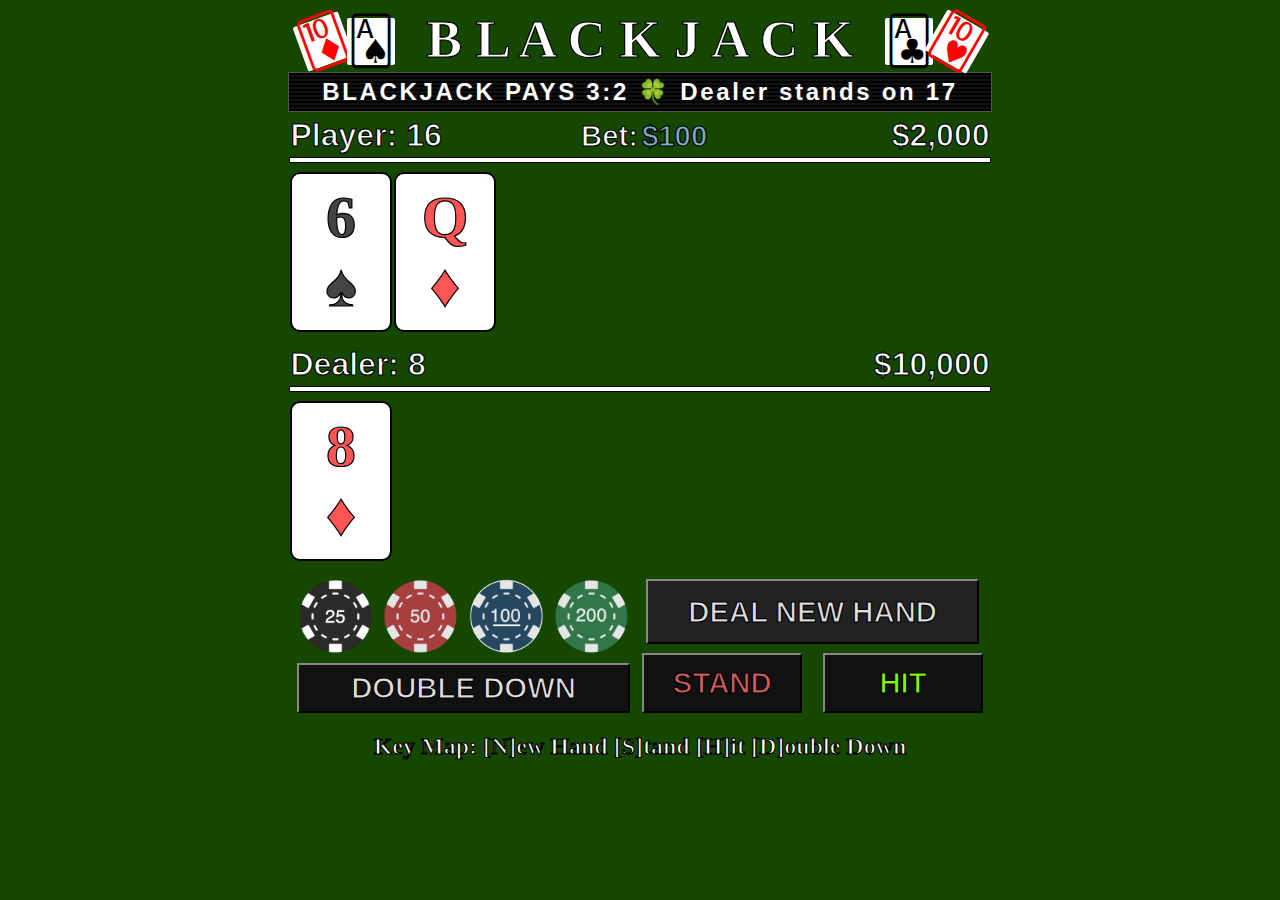
==== index.html @ 35026028 "Basic Blackjack" ====
<!DOCTYPE html>
<html lang="en">
<head>
  <meta charset="utf-8">
  <meta name="viewport" content="width=device-width">
  <meta name="description" content="A basic blackjack game written in JavaScript" />
  <meta name="keywords" content="blackjack, javascript, app, online, casino" />
  <title>Blackjack</title>
  <link href="styles/blackjack.css" rel="stylesheet">
  <link href="images/blackjack.ico" rel="shortcut icon" type="image/x-icon">
  <base target="_blank">
<script src="scripts/jquery-3.7.0.min.js"></script>
</head>
<!-- Deal new hand on page load -->
<body onload="mainGameLoop();">
  <script src="scripts/main.js"></script>

  <center>
    <!-- Display BLACKJACK banner with ornamental cards -->
    <span class="cardDeckFontRed">🃊</span><span class="cardDeckFontBlack">🂡</span>&nbsp;&nbsp;
    <span class="mainHeader">B L A C K J A C K</span>&nbsp;&nbsp;
    <span class="cardDeckFontBlack">🃑</span><span class="cardDeckFontRed2">🂺</span>
    <!-- Notification when 52 cards have been used -->
    <span id="toastMessage">52 Cards Used 🎲 Shuffling Deck</span>
 
    <!-- Status bar -->
    <table>
      <tr>
        <td class="statusOutline">
          <!-- Status Bar -->
          <div id="statusBarTxt"></div>
        </td>
      </tr>
    </table>

    <table class="fixedTable">
      <tr>
<!-- Shows win/loss of money
          <td id="playerWinningsLead" class="betLead"></td>
          <td id="playerWinningsTxt" title="Win/Loss"></td>
-->
        <td id="playerScoreTxt"></td>
        <td class="betLead">Bet:</td>
        <td id="playerBetTxt" title="Current Bet"></td>
        <td id="playerScoreTotalTxt" title="Player Cash">$250</td>
      </tr>
    </table>
    <hr>
    <!-- Player game board for cards -->
    <div class="fixedTable">
    <table>
      <tr id="gameBoardPlayer">    
        <!-- Card go here in their own TD -->
      </tr>
    </table>
    </div><hr class="smallLine">
   <table class="fixedTable">
      <tr>
          <td id="dealerScoreTxt"></td>

          <td id="dealerScoreTotalTxt" title="Casino Bank">$1000</td>
      </tr>
    </table>
  <hr>

    <!-- Dealer game board for cards -->
    <div class="fixedTable">
    <table>
      <tr id="gameBoardDealer">    
        <!-- Card go here in their own TD -->
      </tr>
    </table>
    </div>
    <hr class="smallLine">

    <!-- [DEAL NEW HAND], [DOUBLE DOWN], [STAND], and [HIT] buttons -->
    <table>
       <tr>
        <td class="btnTable">
          <input type="image" src="images/25.png" title="$25" class="btnBet" id="btnBet25" onclick="updateBetAmount(25);">
          <input type="image" src="images/50.png" title="$50" class="btnBet" id="btnBet50" onclick="updateBetAmount(50);">
          <input type="image" src="images/100.png" title="$100" class="btnBet" id="btnBet100" onclick="updateBetAmount(100);"> 
          <input type="image" src="images/200.png" title="$200" class="btnBet" id="btnBet200" onclick="updateBetAmount(200);">  
          <br>
          <button onclick="doubleDown();" id="btnDoubleDown" title="Draw 1 more card for 2x payout">DOUBLE DOWN</button>
        </td>
        <td class="btnTable">
          <button onclick="restartGame();" id="btnNewGame" class="btnNewGameStyle" title="Deal a new hand">DEAL NEW HAND</button>
          <hr class="smallLine">
          <button id="btnStand" onclick="stand();" title="Stop drawing cards">STAND</button>&nbsp;
          <button onclick="drawPlayerCard();" id="btnHit" title="Draw 1 card">HIT</button>
        </td>
      </tr>
    </table>
    <!-- Keyboard shortcut guide -->
    <span class="keyGuideTxt">Key Map:&nbsp;[N]ew Hand&nbsp;[S]tand&nbsp;[H]it&nbsp;[D]ouble Down</span>
  </center>

<!-- Preload images to prevent load latency -->
<img src="images/25.png" class="hidden">
<img src="images/50.png" class="hidden">
<img src="images/100.png" class="hidden">
<img src="images/200.png" class="hidden">
<img src="images/25active.png" class="hidden">
<img src="images/50active.png" class="hidden">
<img src="images/100active.png" class="hidden">
<img src="images/200active.png" class="hidden">
<img src="images/25outline.png" class="hidden">
<img src="images/50outline.png" class="hidden">
<img src="images/100outline.png" class="hidden">
<img src="images/200outline.png" class="hidden">

</body>
</html>
---- styles/blackjack.css ----
/* Main DOM elements */
body {
  font-family: 'Calibri', 'Helvetica', 'Arial', sans-serif;
  background-color: #154700; /*#0F3300;*/
  font-size: 28pt;
  font-weight: bold;
  color: #ffffff;
  /* Add black outline to text for contrast */
  -webkit-text-stroke: 1.2px black;
  cursor: default;
  /* Disable cursor selection  */
  -webkit-user-select: none; /* Safari */
  -moz-user-select: none; /* Firefox */
  -ms-user-select: none; /* IE10+/Edge */
  user-select: none; /* Standard */
}

button {
  background-color: #111111;
  border-color: #333333;
  color: #dddddd;
  font-size: 22pt;
  font-weight: bold;
  cursor: pointer;
  padding: 3pt;
  width: 120pt;
  height: 50px;
}
button:hover {
  color: #ffffff;
  border-color: #555555;  
}

/*
table,tr,td,div {
  border: 2px solid darkgreen;
}
div,span,tr,td  {
  border: 2px solid forestgreen;
} */

/* Horizontal rule is large white line with black outline (casino style) */
hr {
  background-color: white;
  border: 1px solid black;
  height: 4px;
  width: 700px;
  margin-top: 0px;
  margin-bottom: 7px;
}

/* Larege BLACKJACK banner on top */
.mainHeader {
  font-size: 40pt;
  font-family: 'Book Antiqua', serif, 'Times New Roman';
}

.gbSingleCard {
  display: none;
  background-color: white;
  border: 2px solid #000000;
  border-radius: 10px;
  color: #333333;
  width: 98px;
  text-align: center;
  padding-left: 0px;
  padding-right: 0px;
  padding-top: 5px;
  padding-bottom: 5px;
}

.gbSingleCard:hover {
  background-color: #eeeeee;
  border-color: #333333;
} 

/* Banner cards use a white background with black text */
.cardDeckFontBlack {
  font-size: 35pt;
  color: black;
  background-color: white;
  border-radius: 2px;
  font-weight: normal;
/* This limits the text for a faux card effect */
  display: inline-block;
  line-height: 100%;
  height: 100%;
  -webkit-text-stroke: 0px;
/* Middle card is not rotated but set to 0 so it sits on top */
  transform: rotate(0deg);
  }
/* Red text for hearts and diamonds, rotate card for style */
.cardDeckFontRed {
  font-size: 35pt;
  color: red;
  background-color: white;
  border-radius: 2px;
  font-weight: normal;
  display: inline-block;
  line-height: 100%;
  height: 100%;
  -webkit-text-stroke: 0px;
  transform: rotate(-20deg);
  }
/* The 2nd red card is rotated more and in the opposite direction */
.cardDeckFontRed2 {
  font-size: 35pt;
  color: red;
  background-color: white;
  border-radius: 2px;
  font-weight: normal;
  display: inline-block;
  line-height: 100%;
  height: 100%;
  -webkit-text-stroke: 0px;
  transform: rotate(30deg);
  }

/* Digital scoreboard style for top status bar */
.statusOutline {
  width: 700px;
  height: 32px;
  border: 1px solid #555555;
  background-color: #000000;
  padding-top: 3px;
  padding-bottom: 3px;
  background: repeating-linear-gradient(
    to bottom,
    #000000,
    #000000 2px,
    #111111 2px,
    #111111 4px
  );
}

/* [HIT] button */
#btnHit {
  height: 60px;
  color: chartreuse;
}
#btnHit:hover {
  color: #afff60;
}

/* [STAND] button */
#btnStand {
  height: 60px;
  color: indianred;
}
#btnStand:hover {
  color: #f26d6d;
}

/* [DEAL NEW HAND] button */
#btnNewGame {
  height: 65px;
  width: 250pt;
}

#btnDoubleDown {
  height: 50px;
  width: 250pt;
}

/* Bet buttons */
.btnBet {
  width: 75px;
}

/* Buttons are aligned to the bottom center */
.btnTable {
  text-align: center;
  vertical-align: bottom;
  padding: 5px;
}

/* Font for keyboard shortcut guide */
.keyGuideTxt {
  font-family: 'Consolas', fixed;
  font-size: 18pt;
}

/* A smaller, invisible <hr> for smaller gaps */
.smallLine {
  visibility: hidden;
  height: 7px;
  width: 100px;
  margin-top: 0pt;
  margin-bottom: 0pt;
}

/* Set most elements to fixed 730px width */
.fixedTable {
  width: 705px;
  text-align: left;
}

.hidden {
  visibility: hidden;
  height: 1px;
}

/* Player and dealer's total money */
#playerScoreTotalTxt, #dealerScoreTotalTxt {
/*  font-weight: normal; */
  font-size: 24pt;
  text-align: right;
  align-content: right;
  width: 20%;
  cursor: pointer;
}

.betLead {
  font-size: 22pt;
  width: 25%;
  text-align: right;
}

#playerBetTxt, #playerWinningsTxt {
  font-size: 22pt;
  color: #afff60;
  text-align: left;
  cursor: pointer;
  width: 30%;
}

/* Player and dealer's score for current hand */
#playerScoreTxt, #dealerScoreTxt {
  font-size: 24pt;
  font-weight: bold;
  text-align: left;
}

/* Main game board where cards are displayed, Serif font looks similar to a card font */
#gameBoardPlayer, #gameBoardDealer {
/*  color: #333333; */
  font-family: 'Book Antiqua', serif, 'Times New Roman'; /* 'Book Antiqua', 'Rockwell' */
  font-size: 45pt;
  font-weight: bold;
  height: 160px;
  cursor: pointer;
}

/* Add fade animation to scoreboard */
#statusBarTxt {
/* LCD font looks terrible in Chromium browsers */
/*  font-family: 'Digital-7 Mono', 'LCDMono2'; */
/*  font-family: 'Impact', 'Haettenschweiler', sans-serif; */
  font-size: 18pt;
  letter-spacing: 2pt;
  text-align: center;
  -webkit-text-stroke: 0;
  animation: fadeIn 2s;
  -webkit-animation: fadeIn 2s;
  -moz-animation: fadeIn 2s;
  -o-animation: fadeIn 2s;
  -ms-animation: fadeIn 2s;  
}
@keyframes fadeIn {
  0% { opacity: 0; }
  100% { opacity: 1; }
}
@-moz-keyframes fadeIn {
  0% { opacity: 0; }
  100% { opacity: 1; }
}
@-webkit-keyframes fadeIn {
  0% { opacity: 0; }
  100% { opacity: 1; }
}
@-o-keyframes fadeIn {
  0% { opacity: 0; }
  100% { opacity: 1; }
}
@-ms-keyframes fadeIn {
  0% { opacity: 0; }
  100% { opacity: 1; }
}

/* Toast message for deck shuffle */
#toastMessage {
  font-size: 18pt;
  font-weight: bold;
  visibility: hidden;
  min-width: 250px;
  margin-left: -150px;
  background-color: #2a2a2a;
  color: #efefef;
  font-weight: bold;
  text-align: center;
  border-radius: 2px;
  padding: 10px;
  position: fixed;
  z-index: 1;
  left: 50%;
  top: 352px;
}
#toastMessage.show {
  visibility: visible;
  animation: fadeintoast 0.5s;
}
@keyframes fadeintoast {
  from {opacity: 0;}
  to {opacity: 1;}
}
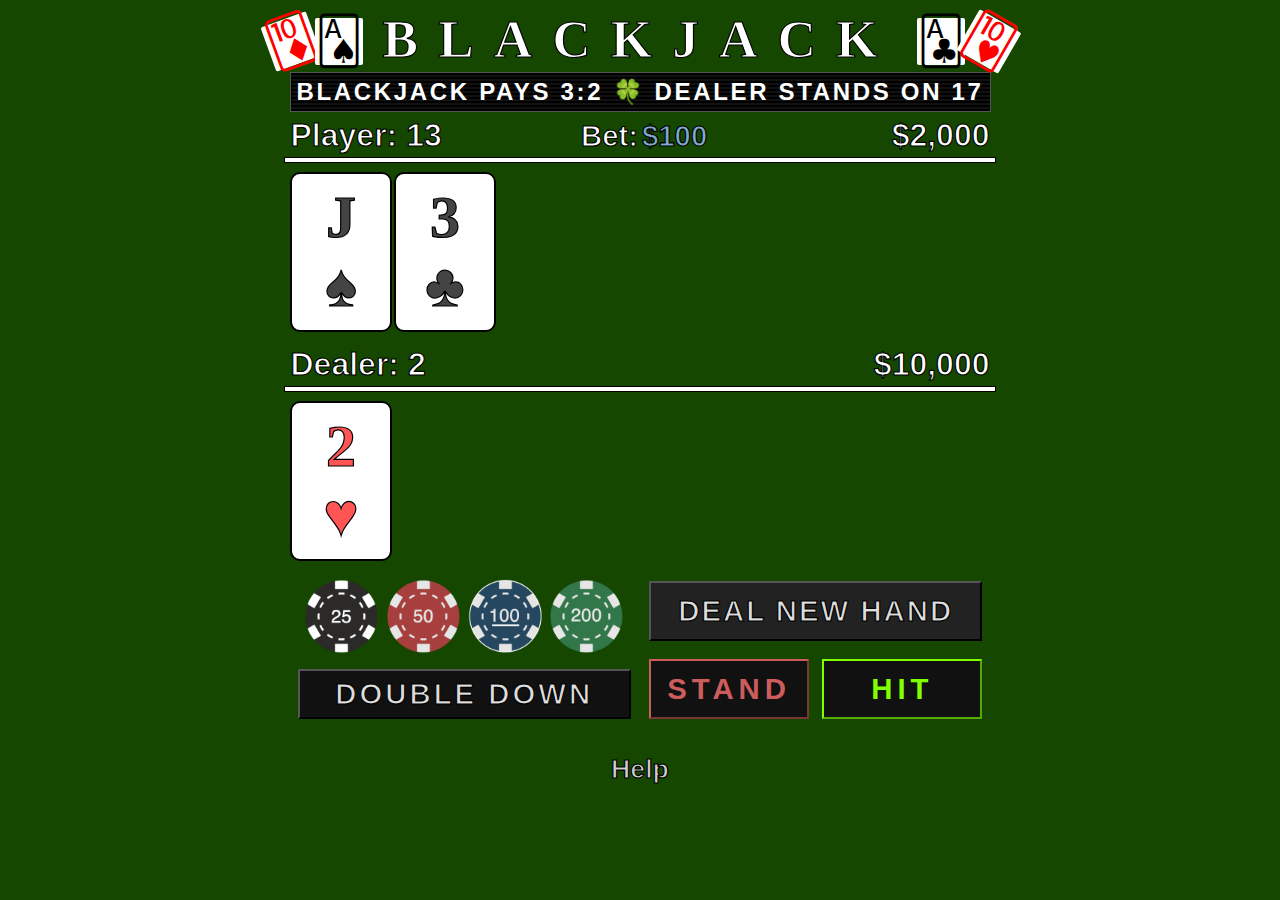
==== commit 75e1bc8b: "Add files via upload" ====
--- a/index.html
+++ b/index.html
@@ -13,102 +13,151 @@
 </head>
 <!-- Deal new hand on page load -->
 <body onload="mainGameLoop();">
-  <script src="scripts/main.js"></script>
+<script src="scripts/main.js"></script>
+<center>
 
-  <center>
-    <!-- Display BLACKJACK banner with ornamental cards -->
-    <span class="cardDeckFontRed">🃊</span><span class="cardDeckFontBlack">🂡</span>&nbsp;&nbsp;
-    <span class="mainHeader">B L A C K J A C K</span>&nbsp;&nbsp;
-    <span class="cardDeckFontBlack">🃑</span><span class="cardDeckFontRed2">🂺</span>
-    <!-- Notification when 52 cards have been used -->
-    <span id="toastMessage">52 Cards Used 🎲 Shuffling Deck</span>
- 
-    <!-- Status bar -->
-    <table>
-      <tr>
-        <td class="statusOutline">
-          <!-- Status Bar -->
-          <div id="statusBarTxt"></div>
-        </td>
-      </tr>
-    </table>
+<!-- Display BLACKJACK banner with ornamental cards -->
+<span class="cardDeckFontRed">🃊</span><span class="cardDeckFontBlack">🂡</span>&nbsp;&nbsp;
+<span class="mainHeader">BLACKJACK</span>&nbsp;&nbsp;
+<span class="cardDeckFontBlack">🃑</span><span class="cardDeckFontRed2">🂺</span>
+<!-- Notification when 52 cards have been used -->
+<span id="toastMessage">52 Cards Used 🎲 Shuffling Deck</span>
 
-    <table class="fixedTable">
-      <tr>
-<!-- Shows win/loss of money
-          <td id="playerWinningsLead" class="betLead"></td>
-          <td id="playerWinningsTxt" title="Win/Loss"></td>
--->
-        <td id="playerScoreTxt"></td>
-        <td class="betLead">Bet:</td>
-        <td id="playerBetTxt" title="Current Bet"></td>
-        <td id="playerScoreTotalTxt" title="Player Cash">$250</td>
-      </tr>
-    </table>
-    <hr>
-    <!-- Player game board for cards -->
-    <div class="fixedTable">
-    <table>
-      <tr id="gameBoardPlayer">    
-        <!-- Card go here in their own TD -->
-      </tr>
-    </table>
-    </div><hr class="smallLine">
-   <table class="fixedTable">
-      <tr>
-          <td id="dealerScoreTxt"></td>
+<!-- Status bar -->
+<table class="fixedTable">
+  <tr>
+    <td class="statusOutline">
+      <!-- Status Bar -->
+      <div id="statusBarTxt"></div>
+    </td>
+  </tr>
+</table>
 
-          <td id="dealerScoreTotalTxt" title="Casino Bank">$1000</td>
-      </tr>
-    </table>
-  <hr>
+<!-- PLAYER SCORE -->
+<table class="fixedTable">
+  <tr>
+    <td id="playerScoreTxt"></td>
+    <td class="betLead">Bet:</td>
+    <td id="playerBetTxt" title="Current Bet"></td>
+    <td id="playerScoreTotalTxt" title="Player Cash">$250</td>
+  </tr>
+</table>
+<hr>
 
-    <!-- Dealer game board for cards -->
-    <div class="fixedTable">
-    <table>
-      <tr id="gameBoardDealer">    
-        <!-- Card go here in their own TD -->
-      </tr>
-    </table>
-    </div>
-    <hr class="smallLine">
+<!-- PLAYER GAME BOARD -->
+<div class="fixedTable">
+<table>
+  <tr id="gameBoardPlayer">    
+    <!-- PLAYER CARDS are appended here in their own TD -->
+  </tr>
+</table>
+</div>
+<hr class="smallLine">
 
-    <!-- [DEAL NEW HAND], [DOUBLE DOWN], [STAND], and [HIT] buttons -->
-    <table>
-       <tr>
-        <td class="btnTable">
-          <input type="image" src="images/25.png" title="$25" class="btnBet" id="btnBet25" onclick="updateBetAmount(25);">
-          <input type="image" src="images/50.png" title="$50" class="btnBet" id="btnBet50" onclick="updateBetAmount(50);">
-          <input type="image" src="images/100.png" title="$100" class="btnBet" id="btnBet100" onclick="updateBetAmount(100);"> 
-          <input type="image" src="images/200.png" title="$200" class="btnBet" id="btnBet200" onclick="updateBetAmount(200);">  
-          <br>
-          <button onclick="doubleDown();" id="btnDoubleDown" title="Draw 1 more card for 2x payout">DOUBLE DOWN</button>
-        </td>
-        <td class="btnTable">
-          <button onclick="restartGame();" id="btnNewGame" class="btnNewGameStyle" title="Deal a new hand">DEAL NEW HAND</button>
-          <hr class="smallLine">
-          <button id="btnStand" onclick="stand();" title="Stop drawing cards">STAND</button>&nbsp;
-          <button onclick="drawPlayerCard();" id="btnHit" title="Draw 1 card">HIT</button>
-        </td>
-      </tr>
-    </table>
-    <!-- Keyboard shortcut guide -->
-    <span class="keyGuideTxt">Key Map:&nbsp;[N]ew Hand&nbsp;[S]tand&nbsp;[H]it&nbsp;[D]ouble Down</span>
-  </center>
+<!-- DEALER SCORE -->
+<table class="fixedTable">
+  <tr>
+    <td id="dealerScoreTxt"></td>
+      <td id="dealerScoreTotalTxt" title="Casino Bank">$1000</td>
+  </tr>
+</table>
+<hr>
+
+<!-- DEALER GAME BOARD -->
+<div class="fixedTable">
+<table>
+  <tr id="gameBoardDealer">    
+    <!-- DEALER CARDS are appended here in their own TD -->
+  </tr>
+</table>
+</div>
+<hr class="smallLine">
+
+<!-- All buttons go in their own separate table -->
+<table class="fixedTable">
+  <tr>
+    <!-- BET [$25], [$50], [$100], [$200], and [DOUBLE DOWN] buttons -->
+    <td class="btnTable">
+      <input type="image" src="images/25.png" title="$25" class="btnBet" id="btnBet25" onclick="updateBetAmount(25);">
+      <input type="image" src="images/50.png" title="$50" class="btnBet" id="btnBet50" onclick="updateBetAmount(50);">
+      <input type="image" src="images/100.png" title="$100" class="btnBet" id="btnBet100" onclick="updateBetAmount(100);"> 
+      <input type="image" src="images/200.png" title="$200" class="btnBet" id="btnBet200" onclick="updateBetAmount(200);">  
+      <hr class="smallLine">
+      <button onclick="doubleDown();" id="btnDoubleDown" title="Draw 1 more card for 2x payout">DOUBLE DOWN</button>
+    </td>
+    <!-- [DEAL NEW HAND], [STAND], and [HIT] buttons -->
+    <td class="btnTable">
+      <button onclick="restartGame();" id="btnNewGame" class="btnNewGameStyle" title="Deal a new hand">DEAL NEW HAND</button>
+      <hr class="smallLine"><hr class="smallLine">
+      <button id="btnStand" onclick="stand();" title="Stop drawing cards">STAND</button>&nbsp;
+      <button onclick="drawPlayerCard();" id="btnHit" title="Draw 1 card">HIT</button>
+    </td>
+  </tr>
+</table>
+<br>
+
+<!-- Help button: clicking toggles help window, div centers text -->
+<div>
+<span id="btnHelp" onclick="showHelpMenu();" title="Click to toggle the help window" class="btnHelpStyle">Help</span>
+<!-- HELP MENU conents (hidden by default) -->
+<span id="helpMenuTxt" onclick="showHelpMenu();">
+  <center>♠️ ♥️ HOW TO PLAY BLACKJACK ♣️ ♦️</center>
+  <hr class="helpLine">
+  Rules: the goal of Blackjack is to score higher than the dealer without going over 21
+  <ul type="square">
+    <li>Cards 2 to 10 are scored as their base value 2=2, 10=10, etc.</li>
+    <li>Face cards are worth 10 (Jacks, Queens, and Kings)</li>
+    <li>Aces are worth 1 or 11 (whichever benefits the player)</li>
+  </ul>
+  <ol>
+    <li>Player with the score closest to 21 wins</li>
+    <li>Scores over 21 automatically lose (bust)</li>
+    <li>Blackjack beats a 21 scored with 3+ cards</li>
+  </ol>
+  <ul type="square">
+    Words to Know
+    <li>Hit: draw 1 more card from the deck</li>
+    <li>Stand: stop drawing cards and end your hand</li>
+    <li>Double Down: double your bet, draw 1 card, and stand</li>
+    <li>Blackjack: a score of 21 with <i>only</i> 2 cards (Ace + 10)</li>
+  </ul>
+  <table width="100%">
+    <tr>
+      <td>Keyboard:</td>
+      <td>[N]ew Hand</td>
+      <td>[D]ouble Down</td>
+      <td>[S]tand</td>
+      <td>[H]it</td>
+      <td>[A]udio</td>
+    </tr>
+  </table>
+  <hr class="helpLine">
+  <a href="https://ateadaze.github.io/blackjack/m/index.html">Mobile Version</a><br>
+  <a href="https://github.com/ATeaDaze/ateadaze.github.io">GitHub</a>
+</span>
+</div>
+
+<!-- Preload game SFX -->
+<audio src="audio/card_flip.mp3"></audio>
+<audio src="audio/card_shuffle.mp3"></audio>
+<audio src="audio/casino_chip.mp3"></audio>
+<audio src="audio/tick.mp3"></audio>
+<audio src="audio/jackpot.mp3"></audio>
 
 <!-- Preload images to prevent load latency -->
 <img src="images/25.png" class="hidden">
 <img src="images/50.png" class="hidden">
 <img src="images/100.png" class="hidden">
 <img src="images/200.png" class="hidden">
-<img src="images/25active.png" class="hidden">
-<img src="images/50active.png" class="hidden">
-<img src="images/100active.png" class="hidden">
-<img src="images/200active.png" class="hidden">
+<img src="images/25dark.png" class="hidden">
+<img src="images/50dark.png" class="hidden">
+<img src="images/100dark.png" class="hidden">
+<img src="images/200dark.png" class="hidden">
 <img src="images/25outline.png" class="hidden">
 <img src="images/50outline.png" class="hidden">
 <img src="images/100outline.png" class="hidden">
 <img src="images/200outline.png" class="hidden">
 
+ </center>
 </body>
 </html>
--- a/styles/blackjack.css
+++ b/styles/blackjack.css
@@ -2,7 +2,7 @@
 body {
   font-family: 'Calibri', 'Helvetica', 'Arial', sans-serif;
   background-color: #154700; /*#0F3300;*/
-  font-size: 28pt;
+  font-size: 18pt;
   font-weight: bold;
   color: #ffffff;
   /* Add black outline to text for contrast */
@@ -17,7 +17,7 @@
 
 button {
   background-color: #111111;
-  border-color: #333333;
+  border-color: #555555;
   color: #dddddd;
   font-size: 22pt;
   font-weight: bold;
@@ -28,52 +28,42 @@
 }
 button:hover {
   color: #ffffff;
-  border-color: #555555;  
-}
-
-/*
-table,tr,td,div {
-  border: 2px solid darkgreen;
-}
-div,span,tr,td  {
-  border: 2px solid forestgreen;
-} */
+  border-color: #777777;
+}
 
 /* Horizontal rule is large white line with black outline (casino style) */
 hr {
   background-color: white;
   border: 1px solid black;
   height: 4px;
-  width: 700px;
+  width: 710px;
   margin-top: 0px;
   margin-bottom: 7px;
 }
+
+a, a:visited {
+  font-weight: normal;
+  -webkit-text-stroke: 0px;
+  color: #c0c0c0;
+}
+
+a:hover {
+  color: #dddddd;
+}
+
+/*table, tr, td {
+  border: 2px solid darkgreen;
+}
+div, span  {
+  border: 2px solid forestgreen;
+}*/
 
 /* Larege BLACKJACK banner on top */
 .mainHeader {
   font-size: 40pt;
+  letter-spacing: 15pt;
   font-family: 'Book Antiqua', serif, 'Times New Roman';
 }
-
-.gbSingleCard {
-  display: none;
-  background-color: white;
-  border: 2px solid #000000;
-  border-radius: 10px;
-  color: #333333;
-  width: 98px;
-  text-align: center;
-  padding-left: 0px;
-  padding-right: 0px;
-  padding-top: 5px;
-  padding-bottom: 5px;
-}
-
-.gbSingleCard:hover {
-  background-color: #eeeeee;
-  border-color: #333333;
-} 
-
 /* Banner cards use a white background with black text */
 .cardDeckFontBlack {
   font-size: 35pt;
@@ -81,7 +71,7 @@
   background-color: white;
   border-radius: 2px;
   font-weight: normal;
-/* This limits the text for a faux card effect */
+/* Limits text for a faux card effect */
   display: inline-block;
   line-height: 100%;
   height: 100%;
@@ -114,9 +104,24 @@
   height: 100%;
   -webkit-text-stroke: 0px;
   transform: rotate(30deg);
-  }
-
-/* Digital scoreboard style for top status bar */
+}
+
+/* Set most elements to fixed 730px width */
+.fixedTable {
+  width: 705px;
+  text-align: left;
+}
+
+/* A smaller, invisible <hr> for smaller gaps */
+.smallLine {
+  visibility: hidden;
+  height: 7px;
+  width: 100px;
+  margin-top: 0pt;
+  margin-bottom: 0pt;
+}
+
+/* Gradient gives status bar a "scoreboard" */
 .statusOutline {
   width: 700px;
   height: 32px;
@@ -133,74 +138,59 @@
   );
 }
 
-/* [HIT] button */
-#btnHit {
-  height: 60px;
-  color: chartreuse;
-}
-#btnHit:hover {
+/* Add fade animation to scoreboard */
+#statusBarTxt {
+  font-size: 18pt;
+  letter-spacing: 2pt;
+  text-align: center;
+  -webkit-text-stroke: 0;
+  animation: fadeIn 2s;
+  -webkit-animation: fadeIn 2s;
+  -moz-animation: fadeIn 2s;
+  -o-animation: fadeIn 2s;
+  -ms-animation: fadeIn 2s;  
+}
+@keyframes fadeIn {
+  0% { opacity: 0; }
+  100% { opacity: 1; }
+}
+@-moz-keyframes fadeIn {
+  0% { opacity: 0; }
+  100% { opacity: 1; }
+}
+@-webkit-keyframes fadeIn {
+  0% { opacity: 0; }
+  100% { opacity: 1; }
+}
+@-o-keyframes fadeIn {
+  0% { opacity: 0; }
+  100% { opacity: 1; }
+}
+@-ms-keyframes fadeIn {
+  0% { opacity: 0; }
+  100% { opacity: 1; }
+}
+
+#playerScoreTxt, #dealerScoreTxt {
+  font-size: 24pt;
+  font-weight: bold;
+  text-align: left;
+}
+
+.betLead {
+  font-size: 22pt;
+  width: 25%;
+  text-align: right;
+}
+
+#playerBetTxt, #playerWinningsTxt {
+  font-size: 22pt;
   color: #afff60;
-}
-
-/* [STAND] button */
-#btnStand {
-  height: 60px;
-  color: indianred;
-}
-#btnStand:hover {
-  color: #f26d6d;
-}
-
-/* [DEAL NEW HAND] button */
-#btnNewGame {
-  height: 65px;
-  width: 250pt;
-}
-
-#btnDoubleDown {
-  height: 50px;
-  width: 250pt;
-}
-
-/* Bet buttons */
-.btnBet {
-  width: 75px;
-}
-
-/* Buttons are aligned to the bottom center */
-.btnTable {
-  text-align: center;
-  vertical-align: bottom;
-  padding: 5px;
-}
-
-/* Font for keyboard shortcut guide */
-.keyGuideTxt {
-  font-family: 'Consolas', fixed;
-  font-size: 18pt;
-}
-
-/* A smaller, invisible <hr> for smaller gaps */
-.smallLine {
-  visibility: hidden;
-  height: 7px;
-  width: 100px;
-  margin-top: 0pt;
-  margin-bottom: 0pt;
-}
-
-/* Set most elements to fixed 730px width */
-.fixedTable {
-  width: 705px;
   text-align: left;
-}
-
-.hidden {
-  visibility: hidden;
-  height: 1px;
-}
-
-/* Player and dealer's total money */
+  cursor: pointer;
+  width: 30%;
+}
+
 #playerScoreTotalTxt, #dealerScoreTotalTxt {
 /*  font-weight: normal; */
   font-size: 24pt;
@@ -210,28 +200,6 @@
   cursor: pointer;
 }
 
-.betLead {
-  font-size: 22pt;
-  width: 25%;
-  text-align: right;
-}
-
-#playerBetTxt, #playerWinningsTxt {
-  font-size: 22pt;
-  color: #afff60;
-  text-align: left;
-  cursor: pointer;
-  width: 30%;
-}
-
-/* Player and dealer's score for current hand */
-#playerScoreTxt, #dealerScoreTxt {
-  font-size: 24pt;
-  font-weight: bold;
-  text-align: left;
-}
-
-/* Main game board where cards are displayed, Serif font looks similar to a card font */
 #gameBoardPlayer, #gameBoardDealer {
 /*  color: #333333; */
   font-family: 'Book Antiqua', serif, 'Times New Roman'; /* 'Book Antiqua', 'Rockwell' */
@@ -241,40 +209,115 @@
   cursor: pointer;
 }
 
-/* Add fade animation to scoreboard */
-#statusBarTxt {
-/* LCD font looks terrible in Chromium browsers */
-/*  font-family: 'Digital-7 Mono', 'LCDMono2'; */
-/*  font-family: 'Impact', 'Haettenschweiler', sans-serif; */
-  font-size: 18pt;
-  letter-spacing: 2pt;
-  text-align: center;
-  -webkit-text-stroke: 0;
-  animation: fadeIn 2s;
-  -webkit-animation: fadeIn 2s;
-  -moz-animation: fadeIn 2s;
-  -o-animation: fadeIn 2s;
-  -ms-animation: fadeIn 2s;  
-}
-@keyframes fadeIn {
-  0% { opacity: 0; }
-  100% { opacity: 1; }
-}
-@-moz-keyframes fadeIn {
-  0% { opacity: 0; }
-  100% { opacity: 1; }
-}
-@-webkit-keyframes fadeIn {
-  0% { opacity: 0; }
-  100% { opacity: 1; }
-}
-@-o-keyframes fadeIn {
-  0% { opacity: 0; }
-  100% { opacity: 1; }
-}
-@-ms-keyframes fadeIn {
-  0% { opacity: 0; }
-  100% { opacity: 1; }
+/* Mimics the style of a 52-deck card (hidden by default) */
+.gbSingleCard {
+  display: none;
+  background-color: white;
+  border: 2px solid #000000;
+  border-radius: 10px;
+  color: #333333;
+  width: 98px;
+  text-align: center;
+  padding-left: 0px;
+  padding-right: 0px;
+  padding-top: 5px;
+  padding-bottom: 5px;
+}
+.gbSingleCard:hover {
+  background-color: #eeeeee;
+  border-color: #333333;
+}
+
+/* Gameplay buttons */
+#btnHit {
+  height: 60px;
+  color: chartreuse;
+  border-color: chartreuse;
+  -webkit-text-stroke: 0px;
+  letter-spacing: 5px;
+}
+#btnHit:hover {
+  color: #afff60;
+  border-color: #afff60;
+}
+
+/* [STAND] button */
+#btnStand {
+  height: 60px;
+  color: indianred;
+  border-color: indianred;
+  -webkit-text-stroke: 0px;
+  letter-spacing: 5px;
+}
+#btnStand:hover {
+  color: #f26d6d;
+  border-color: #f26d6d;
+}
+
+/* [DEAL NEW HAND] button */
+#btnNewGame {
+  height: 60px;
+  width: 250pt;
+  letter-spacing: 2px;
+}
+
+#btnDoubleDown {
+  height: 50px;
+  width: 250pt;
+  letter-spacing: 3px;
+}
+
+/* Bet buttons */
+.btnBet {
+  width: 75px;
+}
+.btnBet:hover {
+  filter: brightness(1.2);
+}
+
+/* Buttons are aligned to the bottom center */
+.btnTable {
+  text-align: center;
+  vertical-align: bottom;
+  padding: 5px;
+}
+
+/* Help button and popup menu */
+.btnHelpStyle {
+  color: #d0d0d0;
+  font-size: 20pt;
+  cursor: pointer;
+  text-align: center;
+}
+.btnHelpStyle:hover {
+  color: #ffffff;
+}
+
+#helpMenuTxt {
+  font-size: 20pt;
+  font-weight: bold;
+  visibility: hidden;
+  background-color: #2a2a2a;
+  color: #efefef;
+  font-weight: bold;
+  text-align: left;
+  border-radius: 2px;
+  padding: 15px;
+  cursor: pointer;
+  width: 38.5%;
+  position: fixed;
+  z-index: 1;
+  left: 30%;
+  top: 8%;
+}
+#helpMenuTxt.show {
+  visibility: visible;
+}
+hr.helpLine {
+  background-color: white;
+  border: 1px solid black;
+  height: 4px;
+  width: 100%;
 }
 
 /* Toast message for deck shuffle */
@@ -293,7 +336,7 @@
   position: fixed;
   z-index: 1;
   left: 50%;
-  top: 352px;
+  top: 340px;
 }
 #toastMessage.show {
   visibility: visible;
@@ -303,3 +346,8 @@
   from {opacity: 0;}
   to {opacity: 1;}
 }
+
+.hidden {
+  visibility: hidden;
+  height: 1px;
+}
